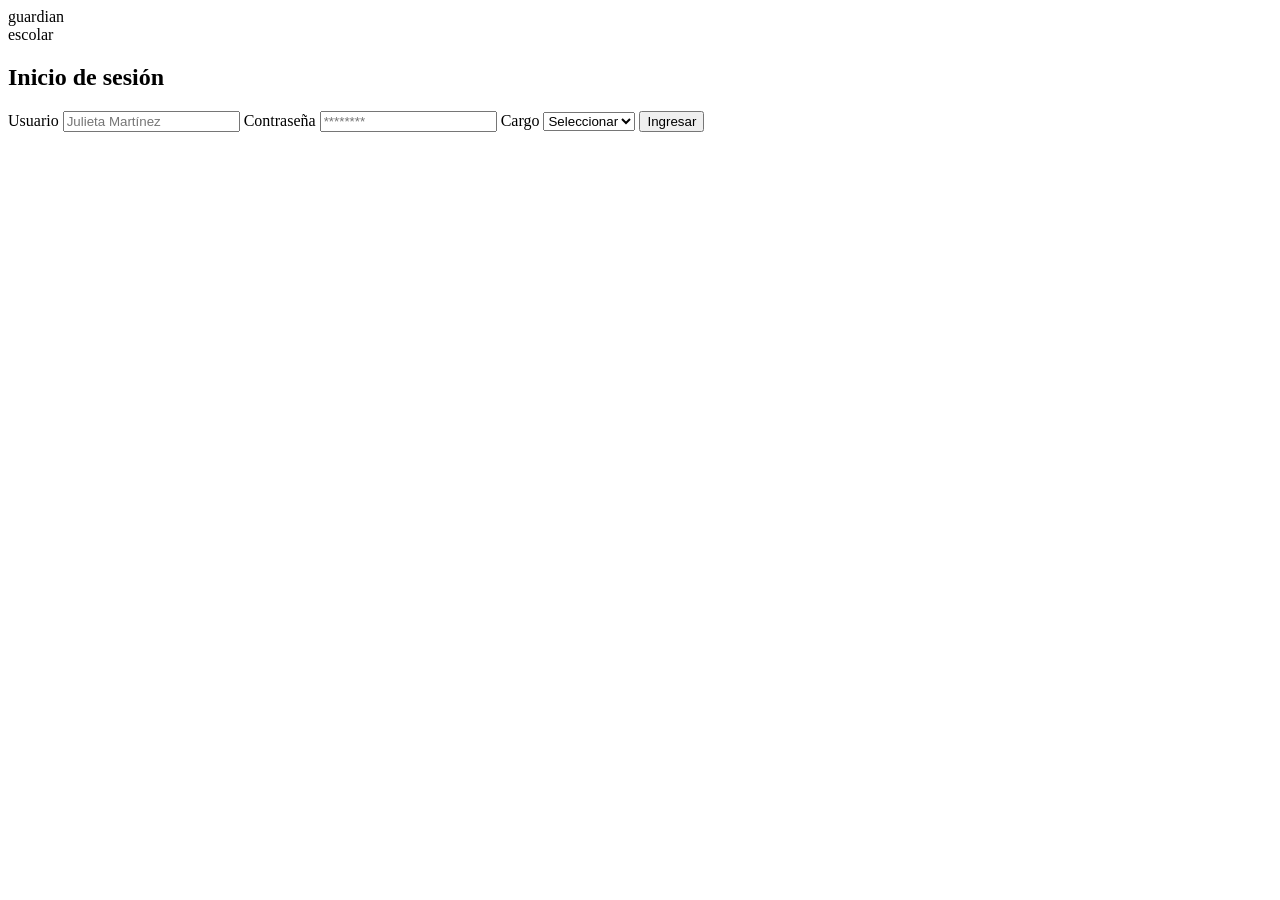
==== guardian escolar/index.html @ 588e2a41 "new" ====
<!DOCTYPE html>
<html lang="es">

<head>
    <meta charset="UTF-8">
    <meta name="viewport" content="width=device-width, initial-scale=1.0">
    <title>Guardian Escolar</title>

    <link rel="stylesheet" href="styles.css">
</head>

<body>

    <div class="contenedor">

        <div class="izquierda">

            <div class="titulo">guardian</div>

            <div class="subtitulo">escolar</div>


        </div>

        <div class="derecha">

            <form class="formulario">

                <h2>Inicio de sesión</h2>

                <label>Usuario</label>
                <input type="text" placeholder="Julieta Martínez">

                <label>Contraseña</label>
                <input type="password" placeholder="********">

                <label>Cargo</label>

                <select>
                    <option>Seleccionar</option>
                    <option>Docente</option>
                    <option>Acudiente</option>
                </select>

                <button type="submit">Ingresar</button>

            </form>

        </div>

    </div>

</body>

</html>
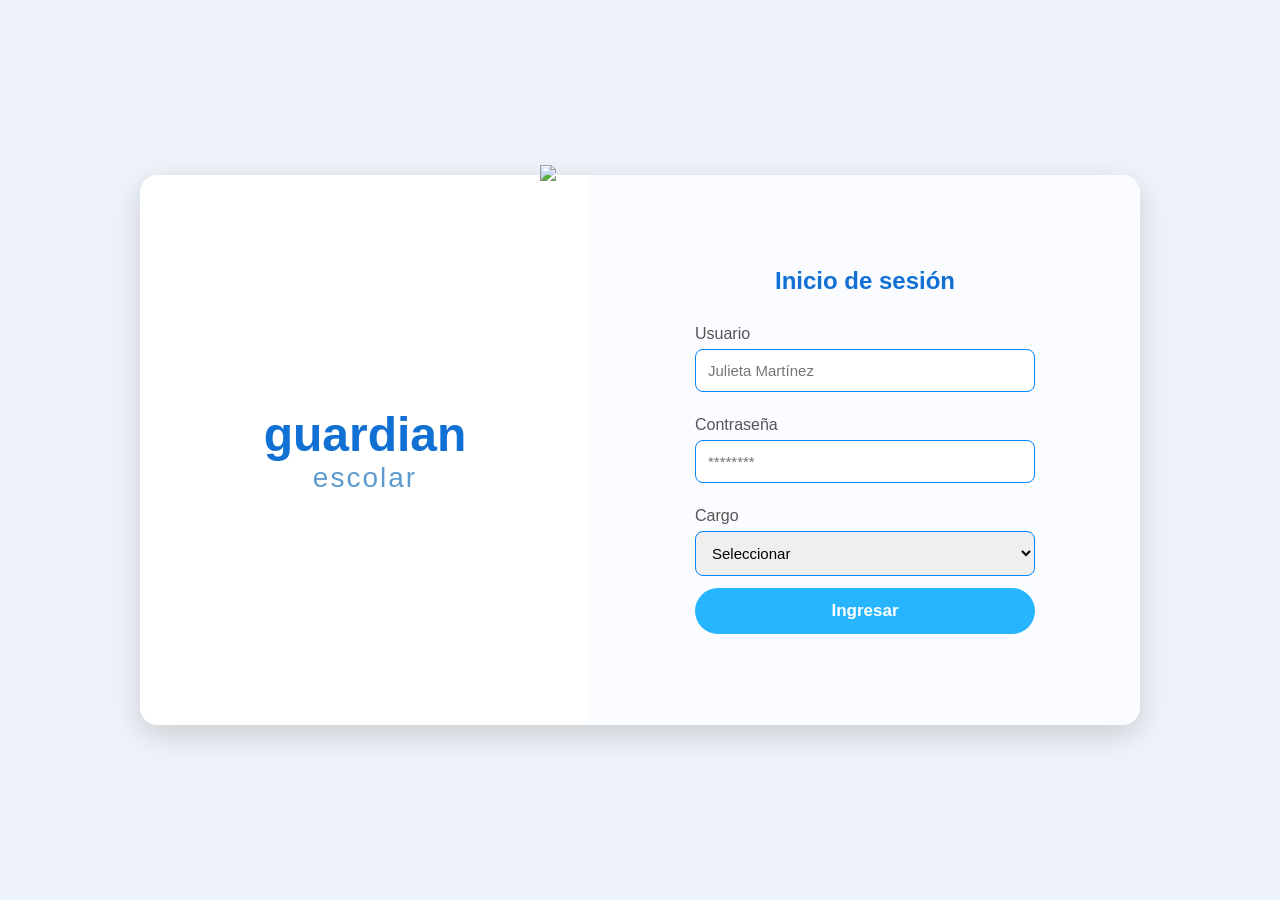
==== commit c4f39b6f: "inicio sesion" ====
--- a/guardian escolar/index.html
+++ b/guardian escolar/index.html
@@ -10,7 +10,7 @@
 </head>
 
 <body>
-
+    
     <div class="contenedor">
 
         <div class="izquierda">
@@ -43,13 +43,16 @@
                 </select>
 
                 <button type="submit">Ingresar</button>
+                
 
             </form>
 
         </div>
 
     </div>
+ <img src="https://i.pinimg.com/736x/c7/e7/03/c7e703869a0484472af6c8611025e481.jpg"
 
+ 
 </body>
 
 </html>
--- a/guardian escolar/styles.css
+++ b/guardian escolar/styles.css
@@ -0,0 +1,138 @@
+*{
+    margin:0;
+    padding:0;
+    box-sizing:border-box;
+    font-family:Segoe UI, sans-serif;
+}
+
+body{
+    background:#eef3f9;
+    display:flex;
+    justify-content:center;
+    align-items:center;
+    height:100vh;
+}
+.contenedor{
+    width:1000px;
+    height:550px;
+    background:rgb(255, 255, 255);
+    border-radius:18px;
+    overflow:hidden;
+    display:flex;
+    box-shadow:0 10px 30px rgba(0,0,0,.15);
+}
+
+.izquierda{
+    width:45%;
+    background:white;
+    display:flex;
+    flex-direction:column;
+    justify-content:center;
+    align-items:center;
+    position:relative;
+    padding:40px;
+}
+
+.logo{
+    width:220px;
+    margin-bottom:15px;
+}
+
+.titulo{
+    font-size:48px;
+    font-weight:bold;
+    color:#1170d3;
+}
+
+.subtitulo{
+    font-size:28px;
+    color:#5d9bcf;
+    letter-spacing:2px;
+}
+
+.paisaje{
+    position:absolute;
+    bottom:0;
+    left:0;
+    width:100%;
+}
+
+.derecha{
+    width:55%;
+    display:flex;
+    justify-content:center;
+    align-items:center;
+    background:#fafcff;
+}
+
+.formulario{
+    width:340px;
+}
+
+.formulario h2{
+    text-align:center;
+    color:#1170d3;
+    margin-bottom:30px;
+}
+
+label{
+    display:block;
+    margin-top:12px;
+    color:#555;
+}
+
+input,
+select{
+    width:100%;
+    padding:12px;
+    margin-top:6px;
+    margin-bottom:12px;
+    border:1px solid #0084ff;
+    border-radius:8px;
+    font-size:15px;
+}
+
+input:focus,
+select:focus{
+    outline:none;
+    border-color:#27b5ff;
+}
+
+button{
+    width:100%;
+    padding:13px;
+    border:none;
+    border-radius:30px;
+    background:#27b5ff;
+    color:rgb(255, 255, 255);
+    font-size:17px;
+    font-weight:bold;
+    cursor:pointer;
+    transition:0.3s;
+}
+img {
+  position: absolute;
+  top: 165px ;
+  width: 200px; 
+  height: auto;
+  object-fit: contain;
+
+}
+button:hover{
+    background:#0d99e3;
+}
+
+@media (max-width:900px){
+
+    .contenedor{
+        flex-direction:column;
+        width:95%;
+        height:auto;
+    }
+
+    .izquierda,
+    .derecha{
+        width:100%;
+    }
+
+}
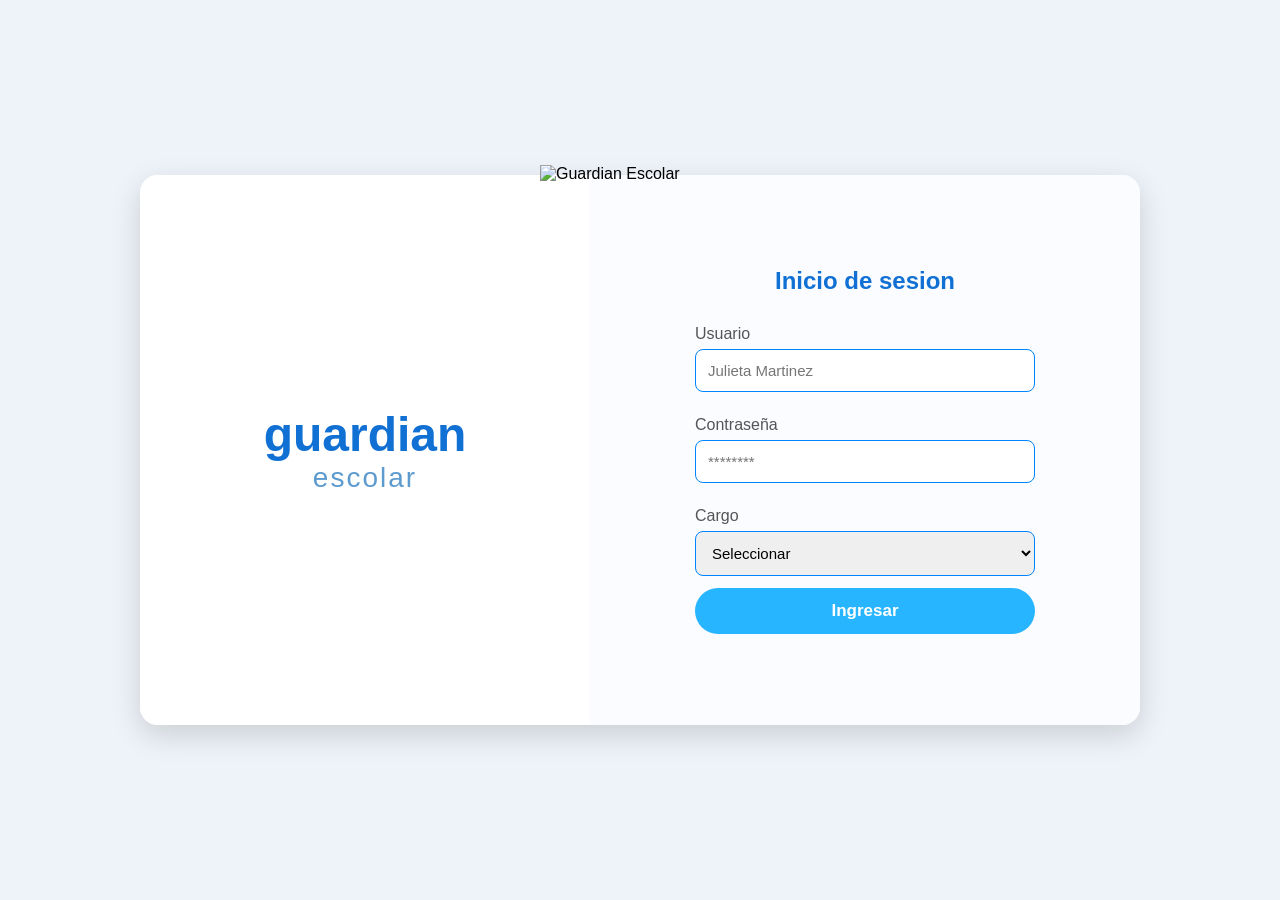
==== commit 961a91c9: "inicio sesion 2" ====
--- a/guardian escolar/index.html
+++ b/guardian escolar/index.html
@@ -26,10 +26,10 @@
 
             <form class="formulario">
 
-                <h2>Inicio de sesión</h2>
+                <h2>Inicio de sesion</h2>
 
                 <label>Usuario</label>
-                <input type="text" placeholder="Julieta Martínez">
+                <input type="text" placeholder="Julieta Martinez">
 
                 <label>Contraseña</label>
                 <input type="password" placeholder="********">
@@ -50,9 +50,9 @@
         </div>
 
     </div>
- <img src="https://i.pinimg.com/736x/c7/e7/03/c7e703869a0484472af6c8611025e481.jpg"
+ <img src="https://i.pinimg.com/736x/c7/e7/03/c7e703869a0484472af6c8611025e481.jpg"alt= "Guardian Escolar">
 
- 
+
 </body>
 
 </html>
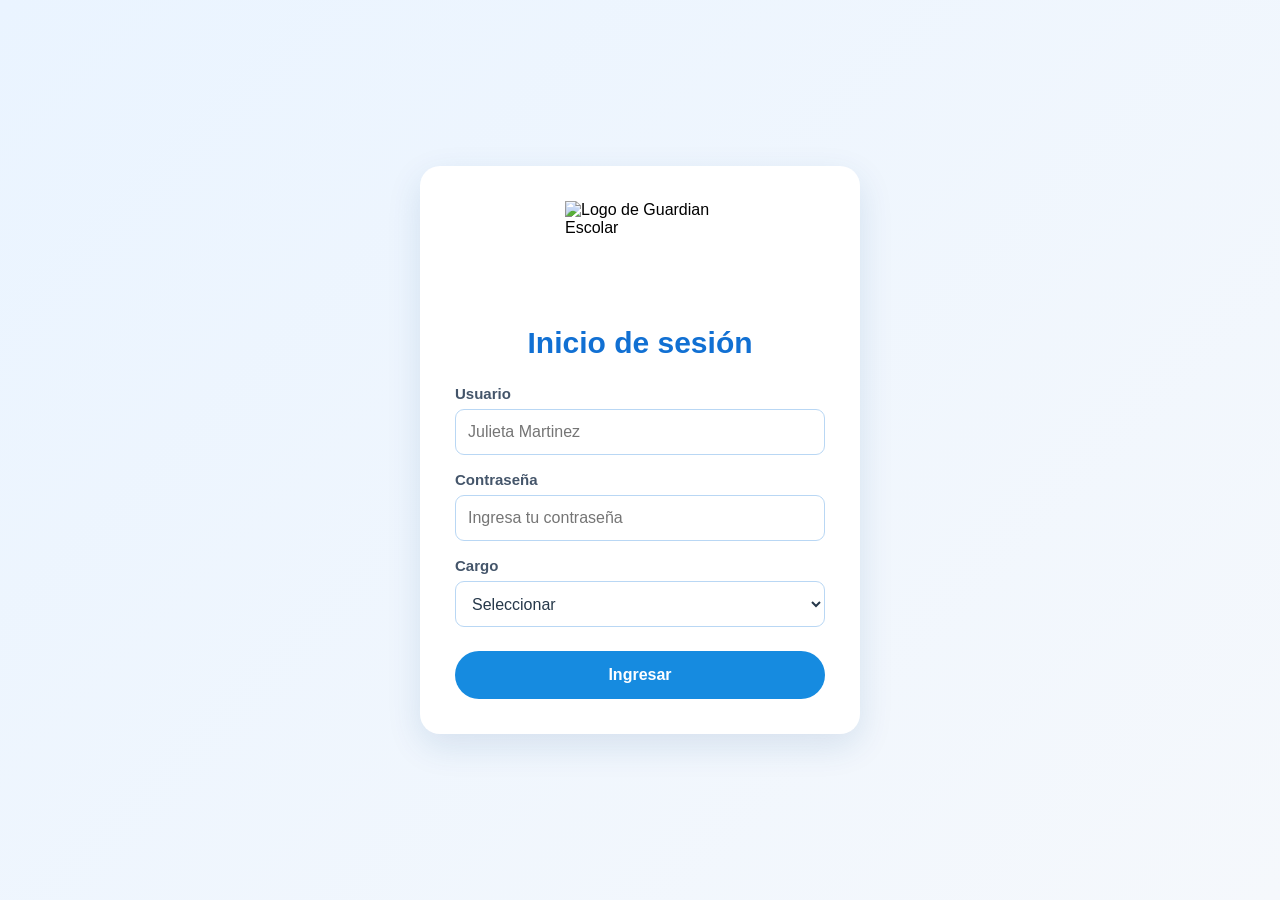
==== commit cfefe745: "Refactor login form structure in index.html" ====
--- a/guardian escolar/index.html
+++ b/guardian escolar/index.html
@@ -4,55 +4,65 @@
 <head>
     <meta charset="UTF-8">
     <meta name="viewport" content="width=device-width, initial-scale=1.0">
+
     <title>Guardian Escolar</title>
 
     <link rel="stylesheet" href="styles.css">
 </head>
 
 <body>
-    
-    <div class="contenedor">
 
-        <div class="izquierda">
+    <main class="contenedor">
 
-            <div class="titulo">guardian</div>
+        <form class="formulario">
 
-            <div class="subtitulo">escolar</div>
+            <img
+                class="logo"
+                src="https://i.pinimg.com/736x/c7/e7/03/c7e703869a0484472af6c8611025e481.jpg"
+                alt="Logo de Guardian Escolar"
+            >
 
+            <h1>Inicio de sesión</h1>
 
-        </div>
+            <div class="campo">
+                <label for="usuario">Usuario</label>
+                <input
+                    type="text"
+                    id="usuario"
+                    name="usuario"
+                    placeholder="Julieta Martinez"
+                    autocomplete="username"
+                    required
+                >
+            </div>
 
-        <div class="derecha">
+            <div class="campo">
+                <label for="contrasena">Contraseña</label>
+                <input
+                    type="password"
+                    id="contrasena"
+                    name="contrasena"
+                    placeholder="Ingresa tu contraseña"
+                    autocomplete="current-password"
+                    required
+                >
+            </div>
 
-            <form class="formulario">
+            <div class="campo">
+                <label for="cargo">Cargo</label>
+                <select id="cargo" name="cargo" required>
+                    <option value="">Seleccionar</option>
+                    <option value="docente">Docente</option>
+                    <option value="acudiente">Acudiente</option>
+                </select>
+            </div>
 
-                <h2>Inicio de sesion</h2>
+            <button type="submit">Ingresar</button>
 
-                <label>Usuario</label>
-                <input type="text" placeholder="Julieta Martinez">
+        </form>
 
-                <label>Contraseña</label>
-                <input type="password" placeholder="********">
-
-                <label>Cargo</label>
-
-                <select>
-                    <option>Seleccionar</option>
-                    <option>Docente</option>
-                    <option>Acudiente</option>
-                </select>
-
-                <button type="submit">Ingresar</button>
-                
-
-            </form>
-
-        </div>
-
-    </div>
- <img src="https://i.pinimg.com/736x/c7/e7/03/c7e703869a0484472af6c8611025e481.jpg"alt= "Guardian Escolar">
-
+    </main>
 
 </body>
 
-</html>+</html>
--- a/guardian escolar/styles.css
+++ b/guardian escolar/styles.css
@@ -1,138 +1,143 @@
-*{
-    margin:0;
-    padding:0;
-    box-sizing:border-box;
-    font-family:Segoe UI, sans-serif;
+* {
+    margin: 0;
+    padding: 0;
+    box-sizing: border-box;
 }
 
-body{
-    background:#eef3f9;
-    display:flex;
-    justify-content:center;
-    align-items:center;
-    height:100vh;
-}
-.contenedor{
-    width:1000px;
-    height:550px;
-    background:rgb(255, 255, 255);
-    border-radius:18px;
-    overflow:hidden;
-    display:flex;
-    box-shadow:0 10px 30px rgba(0,0,0,.15);
+body {
+    font-family: "Segoe UI", Arial, sans-serif;
+    background: linear-gradient(135deg, #eaf4ff, #f5f8fc);
+
+    min-height: 100vh;
+    min-height: 100dvh;
+
+    display: flex;
+    justify-content: center;
+    align-items: center;
+
+    padding: 24px;
 }
 
-.izquierda{
-    width:45%;
-    background:white;
-    display:flex;
-    flex-direction:column;
-    justify-content:center;
-    align-items:center;
-    position:relative;
-    padding:40px;
+.contenedor {
+    width: 100%;
+    max-width: 440px;
+
+    background: #ffffff;
+    border-radius: 20px;
+    padding: 35px;
+
+    box-shadow: 0 12px 35px rgba(20, 75, 130, 0.12);
 }
 
-.logo{
-    width:220px;
-    margin-bottom:15px;
+.formulario {
+    width: 100%;
+    display: flex;
+    flex-direction: column;
 }
 
-.titulo{
-    font-size:48px;
-    font-weight:bold;
-    color:#1170d3;
+.logo {
+    display: block;
+    width: 150px;
+    max-width: 100%;
+    height: 110px;
+
+    object-fit: contain;
+    margin: 0 auto 15px;
 }
 
-.subtitulo{
-    font-size:28px;
-    color:#5d9bcf;
-    letter-spacing:2px;
+.formulario h1 {
+    text-align: center;
+    color: #1170d3;
+    font-size: clamp(24px, 5vw, 30px);
+    margin-bottom: 25px;
 }
 
-.paisaje{
-    position:absolute;
-    bottom:0;
-    left:0;
-    width:100%;
+.campo {
+    width: 100%;
+    margin-bottom: 16px;
 }
 
-.derecha{
-    width:55%;
-    display:flex;
-    justify-content:center;
-    align-items:center;
-    background:#fafcff;
-}
-
-.formulario{
-    width:340px;
-}
-
-.formulario h2{
-    text-align:center;
-    color:#1170d3;
-    margin-bottom:30px;
-}
-
-label{
-    display:block;
-    margin-top:12px;
-    color:#555;
+.campo label {
+    display: block;
+    color: #44556a;
+    font-size: 15px;
+    font-weight: 600;
+    margin-bottom: 7px;
 }
 
 input,
-select{
-    width:100%;
-    padding:12px;
-    margin-top:6px;
-    margin-bottom:12px;
-    border:1px solid #0084ff;
-    border-radius:8px;
-    font-size:15px;
+select {
+    display: block;
+    width: 100%;
+    min-height: 46px;
+
+    padding: 12px;
+    border: 1px solid #b9d7f4;
+    border-radius: 9px;
+
+    background: #ffffff;
+    color: #26384a;
+    font-size: 16px;
 }
 
 input:focus,
-select:focus{
-    outline:none;
-    border-color:#27b5ff;
+select:focus {
+    outline: 2px solid #8acbff;
+    outline-offset: 2px;
+    border-color: #168be0;
 }
 
-button{
-    width:100%;
-    padding:13px;
-    border:none;
-    border-radius:30px;
-    background:#27b5ff;
-    color:rgb(255, 255, 255);
-    font-size:17px;
-    font-weight:bold;
-    cursor:pointer;
-    transition:0.3s;
-}
-img {
-  position: absolute;
-  top: 165px ;
-  width: 200px; 
-  height: auto;
-  object-fit: contain;
+button {
+    width: 100%;
+    min-height: 48px;
+    margin-top: 8px;
+    padding: 13px;
 
-}
-button:hover{
-    background:#0d99e3;
+    border: none;
+    border-radius: 30px;
+
+    background: #168be0;
+    color: #ffffff;
+
+    font-size: 16px;
+    font-weight: 700;
+    cursor: pointer;
+
+    transition: background-color 0.2s ease;
 }
 
-@media (max-width:900px){
+button:hover {
+    background: #0d70bb;
+}
 
-    .contenedor{
-        flex-direction:column;
-        width:95%;
-        height:auto;
+button:focus-visible {
+    outline: 3px solid #8acbff;
+    outline-offset: 3px;
+}
+
+@media (max-width: 480px) {
+    body {
+        padding: 16px;
+        align-items: center;
     }
 
-    .izquierda,
-    .derecha{
-        width:100%;
+    .contenedor {
+        padding: 26px 20px;
+        border-radius: 16px;
     }
 
-}+    .logo {
+        width: 125px;
+        height: 95px;
+    }
+
+    .formulario h1 {
+        margin-bottom: 22px;
+    }
+}
+
+@media (max-height: 600px) {
+    body {
+        align-items: flex-start;
+    }
+}
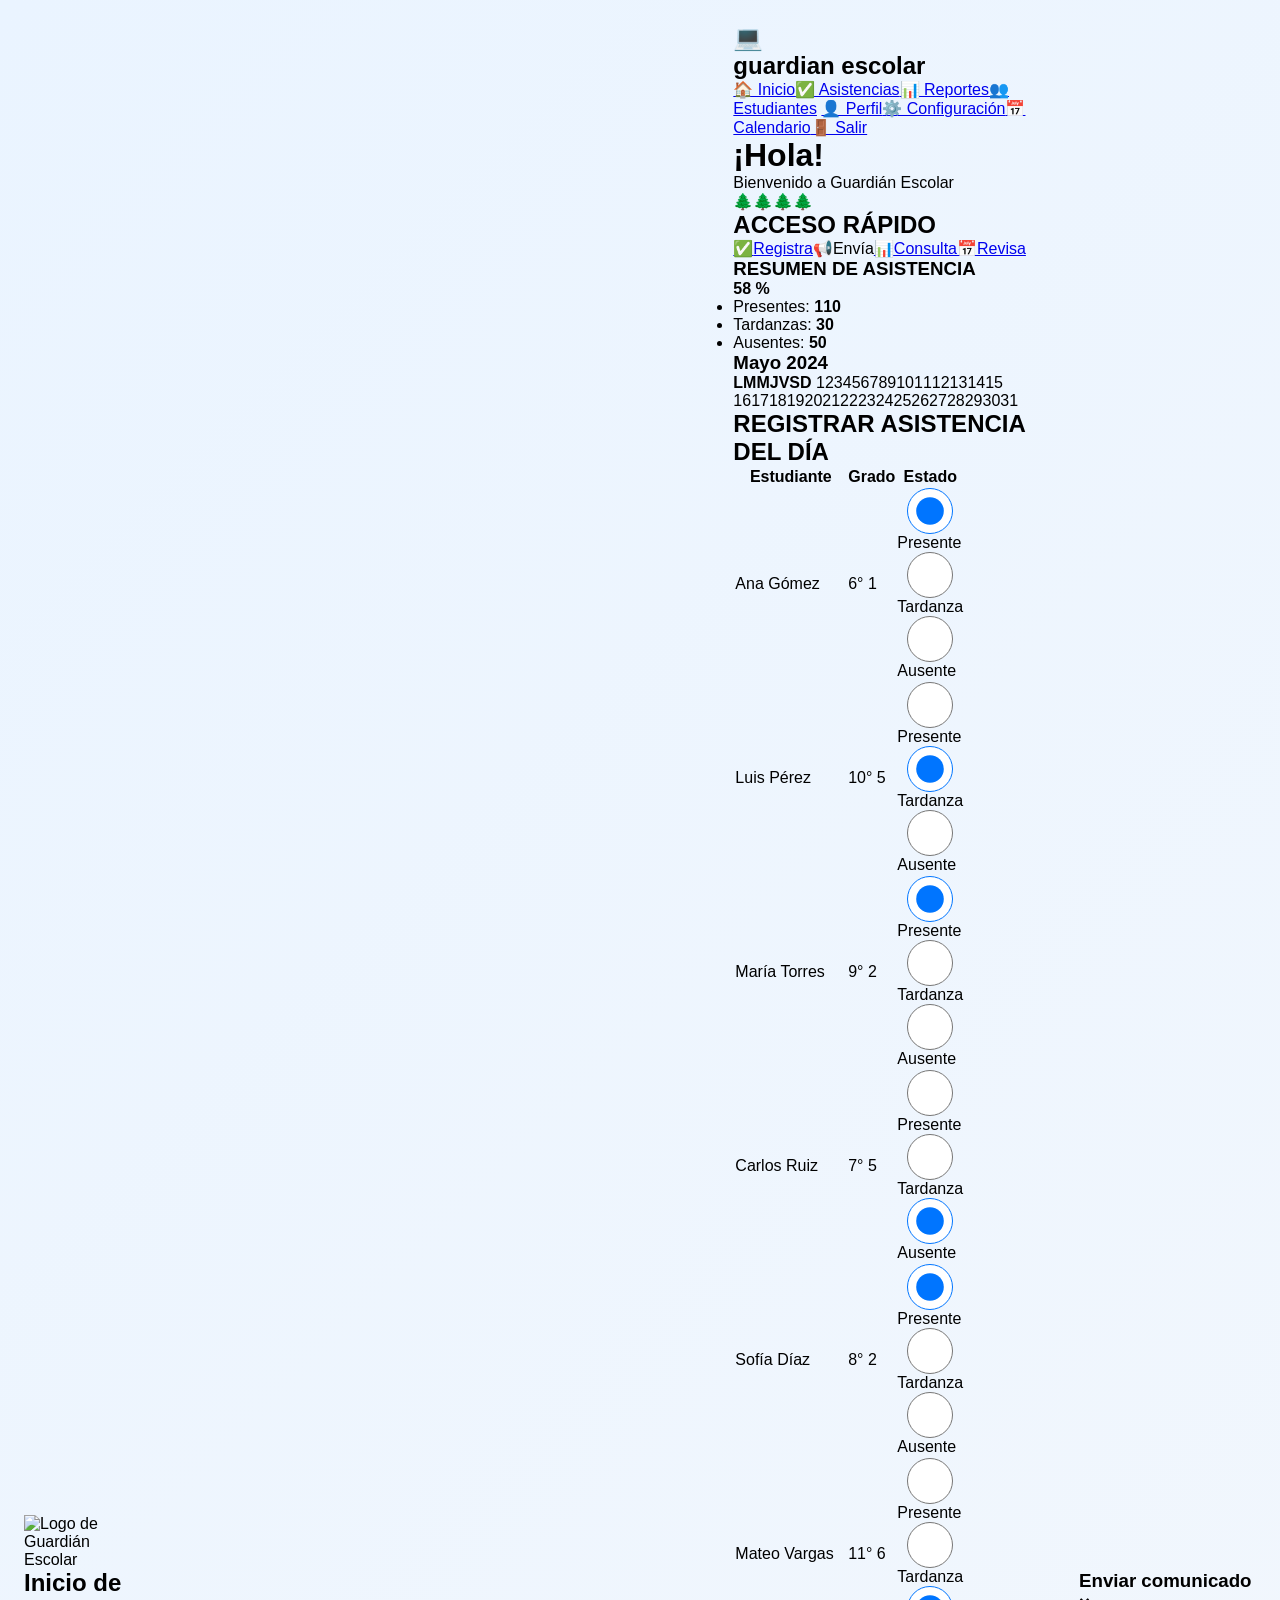
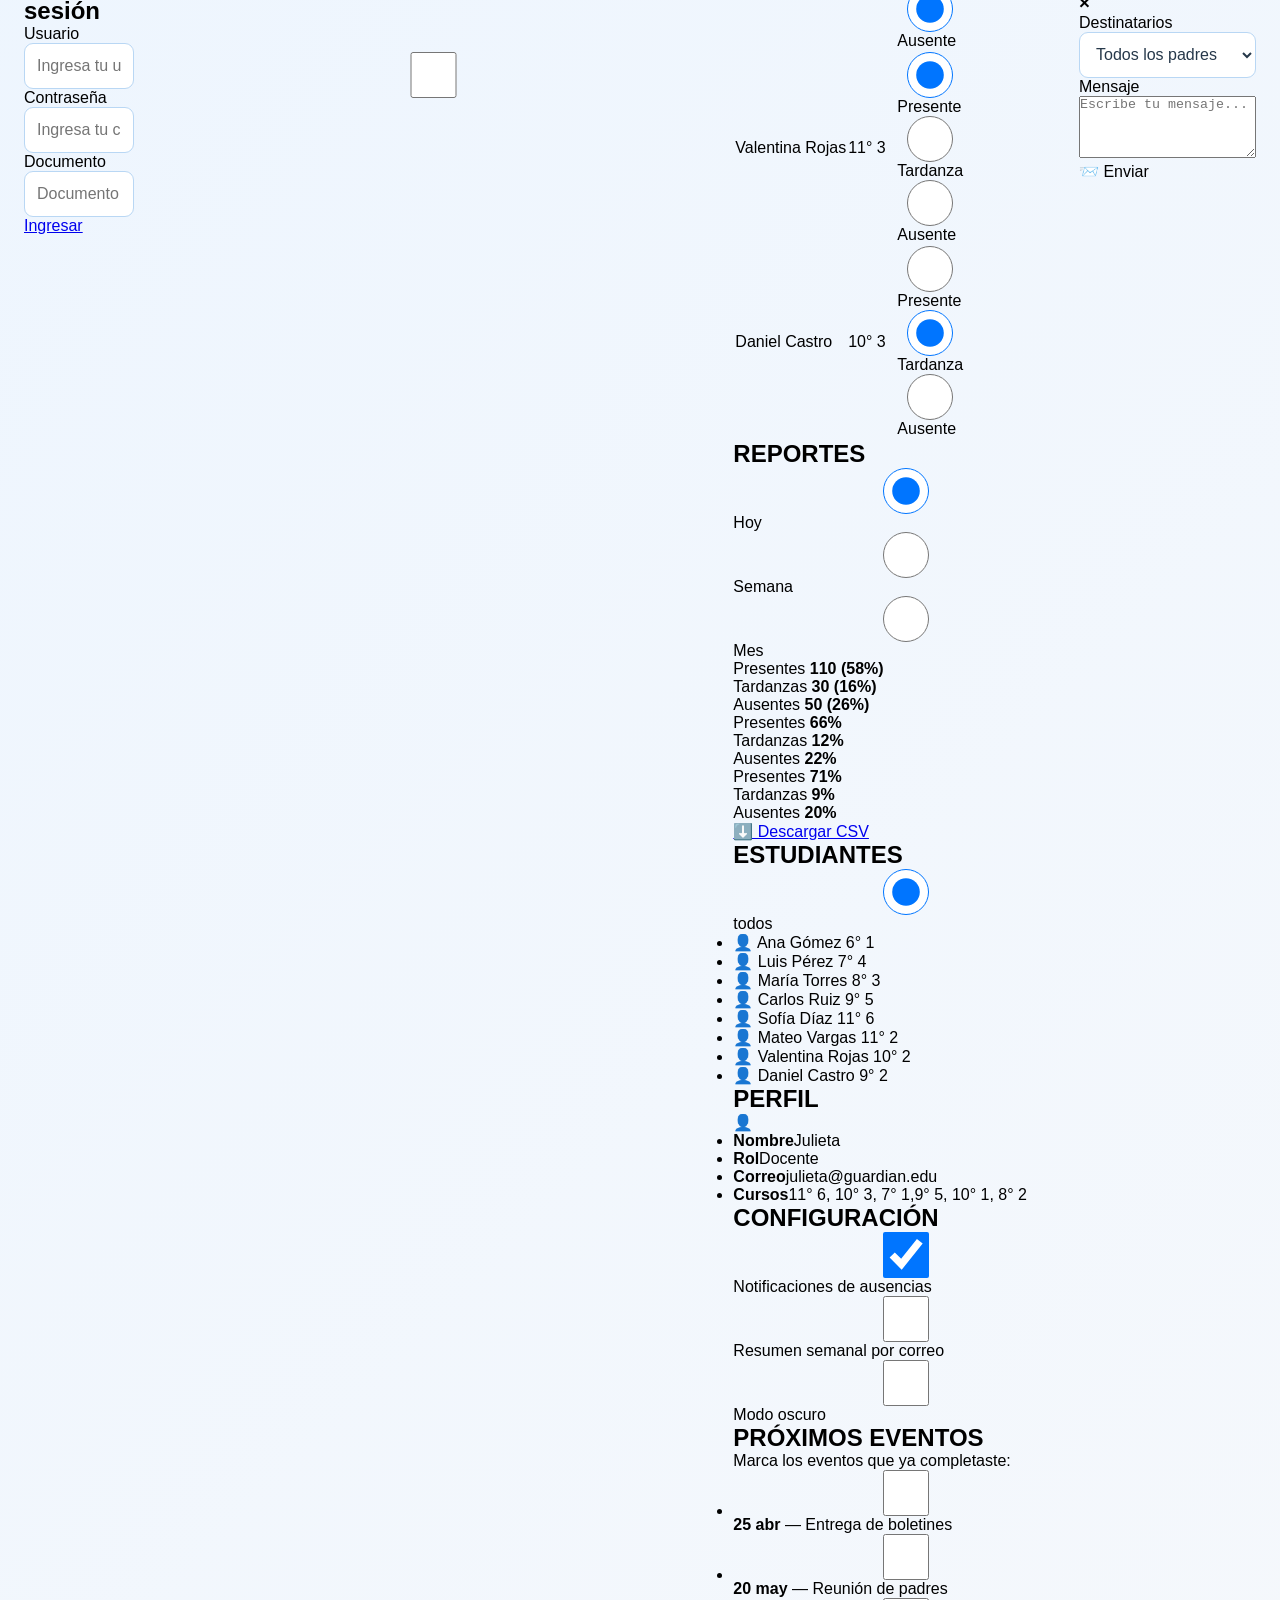
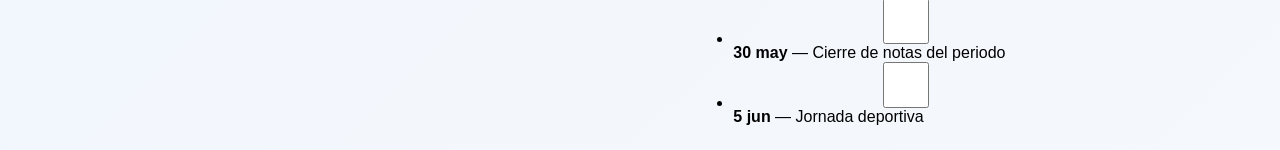
==== commit d81c4745: "Revise index.html for login and navigation enhancements Updated HTML structure and added login form " ====
--- a/guardian escolar/index.html
+++ b/guardian escolar/index.html
@@ -1,68 +1,97 @@
 <!DOCTYPE html>
 <html lang="es">
+<head>
+  <meta charset="UTF-8"><meta name="viewport" content="width=device-width, initial-scale=1">
+  <title>Guardián Escolar</title>
+  <link href="https://fonts.googleapis.com/css2?family=Fredoka:wght@400;500;600;700&display=swap" rel="stylesheet"><link href="styles.css" rel="stylesheet">
+</head>
+<body>
+<section id="login">
+  <form>
+    <img src="https://i.pinimg.com/736x/c7/e7/03/c7e703869a0484472af6c8611025e481.jpg" alt="Logo de Guardián Escolar">
+    <h1>Inicio de sesión</h1>
+    <label>Usuario <input type="text" placeholder="Ingresa tu usuario" required></label>
+    <label>Contraseña <input type="password" placeholder="Ingresa tu contraseña" required></label>
+    <label> Documento  <input type="password" placeholder="Documento del Docente" required></label>
+    <a class="btn" href="#inicio">Ingresar</a>
 
-<head>
-    <meta charset="UTF-8">
-    <meta name="viewport" content="width=device-width, initial-scale=1.0">
-
-    <title>Guardian Escolar</title>
-
-    <link rel="stylesheet" href="styles.css">
-</head>
-
-<body>
-
-    <main class="contenedor">
-
-        <form class="formulario">
-
-            <img
-                class="logo"
-                src="https://i.pinimg.com/736x/c7/e7/03/c7e703869a0484472af6c8611025e481.jpg"
-                alt="Logo de Guardian Escolar"
-            >
-
-            <h1>Inicio de sesión</h1>
-
-            <div class="campo">
-                <label for="usuario">Usuario</label>
-                <input
-                    type="text"
-                    id="usuario"
-                    name="usuario"
-                    placeholder="Julieta Martinez"
-                    autocomplete="username"
-                    required
-                >
-            </div>
-
-            <div class="campo">
-                <label for="contrasena">Contraseña</label>
-                <input
-                    type="password"
-                    id="contrasena"
-                    name="contrasena"
-                    placeholder="Ingresa tu contraseña"
-                    autocomplete="current-password"
-                    required
-                >
-            </div>
-
-            <div class="campo">
-                <label for="cargo">Cargo</label>
-                <select id="cargo" name="cargo" required>
-                    <option value="">Seleccionar</option>
-                    <option value="docente">Docente</option>
-                    <option value="acudiente">Acudiente</option>
-                </select>
-            </div>
-
-            <button type="submit">Ingresar</button>
-
-        </form>
-
-    </main>
-
-</body>
-
-</html>
+  </form>
+</section>
+<input type="checkbox" id="envia" hidden>
+<div class="app">
+  <aside><h2>💻<br>guardian <span>escolar</span></h2>
+    <nav>
+      <a href="#inicio">🏠 Inicio</a><a href="#asistencias">✅ Asistencias</a><a href="#reportes">📊 Reportes</a><a href="#estudiantes">👥 Estudiantes</a>
+      <a href="#perfil">👤 Perfil</a><a href="#configuracion">⚙️ Configuración</a><a href="#calendario">📅 Calendario</a><a href="#login">🚪 Salir</a>
+    </nav>
+  </aside>
+  <main>
+    <header><h1>¡Hola!</h1><p>Bienvenido a Guardián Escolar</p><span>🌲🌲🌲🌲</span></header>
+    <section class="view" id="inicio"><h2>ACCESO RÁPIDO</h2>
+      <div class="quick"><a href="#asistencias"><span>✅</span>Registra</a><label for="envia"><span>📢</span>Envía</label><a href="#reportes"><span>📊</span>Consulta</a><a href="#calendario"><span>📅</span>Revisa</a></div>
+      <div class="grid">
+        <article><h3>RESUMEN DE ASISTENCIA</h3><div class="donut"><strong>58 %</strong></div>
+          <ul class="legend"><li class="c1">Presentes: <strong>110</strong></li><li class="c2">Tardanzas: <strong>30</strong></li><li class="c3">Ausentes: <strong>50</strong></li></ul></article>
+        <article class="cal"><h3>Mayo 2024</h3>
+          <div>
+            <strong>L</strong><strong>M</strong><strong>M</strong><strong>J</strong><strong>V</strong><strong>S</strong><strong>D</strong>
+            <span>1</span><span>2</span><span>3</span><span>4</span><span>5</span><span>6</span><span>7</span><span>8</span><span>9</span><span>10</span><span>11</span><span>12</span><span>13</span><span>14</span><span class="today">15</span>
+            <span>16</span><span>17</span><span>18</span><span>19</span><span class="ev">20</span><span>21</span><span>22</span><span>23</span><span>24</span><span>25</span><span>26</span><span>27</span><span>28</span><span>29</span><span class="ev">30</span><span>31</span></div></article>
+      </div>
+    </section>
+    <section class="view" id="asistencias"><h2>REGISTRAR ASISTENCIA DEL DÍA</h2>
+      <article class="att"><table>
+        <thead><tr><th>Estudiante</th><th>Grado</th><th>Estado</th></tr></thead>
+        <tr><td>Ana Gómez</td><td>6° 1</td><td class="est"><label class="p"><input type="radio" name="s1" checked>Presente</label><label class="t"><input type="radio" name="s1">Tardanza</label><label class="a"><input type="radio" name="s1">Ausente</label></td></tr>
+        <tr><td>Luis Pérez</td><td>10° 5</td><td class="est"><label class="p"><input type="radio" name="s2">Presente</label><label class="t"><input type="radio" name="s2" checked>Tardanza</label><label class="a"><input type="radio" name="s2">Ausente</label></td></tr>
+        <tr><td>María Torres</td><td>9° 2</td><td class="est"><label class="p"><input type="radio" name="s3" checked>Presente</label><label class="t"><input type="radio" name="s3">Tardanza</label><label class="a"><input type="radio" name="s3">Ausente</label></td></tr>
+        <tr><td>Carlos Ruiz</td><td>7° 5</td><td class="est"><label class="p"><input type="radio" name="s4">Presente</label><label class="t"><input type="radio" name="s4">Tardanza</label><label class="a"><input type="radio" name="s4" checked>Ausente</label></td></tr>
+        <tr><td>Sofía Díaz</td><td>8° 2</td><td class="est"><label class="p"><input type="radio" name="s5" checked>Presente</label><label class="t"><input type="radio" name="s5">Tardanza</label><label class="a"><input type="radio" name="s5">Ausente</label></td></tr>
+        <tr><td>Mateo Vargas</td><td>11° 6</td><td class="est"><label class="p"><input type="radio" name="s6">Presente</label><label class="t"><input type="radio" name="s6">Tardanza</label><label class="a"><input type="radio" name="s6" checked>Ausente</label></td></tr>
+        <tr><td>Valentina Rojas</td><td>11° 3</td><td class="est"><label class="p"><input type="radio" name="s7" checked>Presente</label><label class="t"><input type="radio" name="s7">Tardanza</label><label class="a"><input type="radio" name="s7">Ausente</label></td></tr>
+        <tr><td>Daniel Castro</td><td>10° 3</td><td class="est"><label class="p"><input type="radio" name="s8">Presente</label><label class="t"><input type="radio" name="s8" checked>Tardanza</label><label class="a"><input type="radio" name="s8">Ausente</label></td></tr>
+      </table></article>
+    </section>
+    <section class="view" id="reportes"><h2>REPORTES</h2>
+      <article>
+        <div class="seg"><label><input type="radio" name="per" checked>Hoy</label><label><input type="radio" name="per">Semana</label><label><input type="radio" name="per">Mes</label></div>
+        <div class="bars hoy"><p class="c1" style="--w:58%">Presentes <strong>110 (58%)</strong></p><p class="c2" style="--w:16%">Tardanzas <strong>30 (16%)</strong></p><p class="c3" style="--w:26%">Ausentes <strong>50 (26%)</strong></p></div>
+        <div class="bars sem"><p class="c1" style="--w:66%">Presentes <strong>66%</strong></p><p class="c2" style="--w:12%">Tardanzas <strong>12%</strong></p><p class="c3" style="--w:22%">Ausentes <strong>22%</strong></p></div>
+        <div class="bars mes"><p class="c1" style="--w:71%">Presentes <strong>71%</strong></p><p class="c2" style="--w:9%">Tardanzas <strong>9%</strong></p><p class="c3" style="--w:20%">Ausentes <strong>20%</strong></p></div>
+        <a class="btn" download="asistencia.csv" href="data:text/csv;charset=utf-8,Estudiante,Grado,Estado%0AAna%20G%C3%B3mez,5%C2%B0%20A,Presente%0ALuis%20P%C3%A9rez,5%C2%B0%20A,Tardanza%0AMar%C3%ADa%20Torres,5%C2%B0%20B,Presente%0ACarlos%20Ruiz,6%C2%B0%20A,Ausente%0ASof%C3%ADa%20D%C3%ADaz,6%C2%B0%20A,Presente%0AMateo%20Vargas,6%C2%B0%20B,Ausente%0AValentina%20Rojas,7%C2%B0%20A,Presente%0ADaniel%20Castro,7%C2%B0%20B,Tardanza">⬇️ Descargar CSV</a></article>
+    </section>
+    <section class="view" id="estudiantes"><h2>ESTUDIANTES</h2>
+      <article>
+        <div class="seg"><label><input type="radio" name="g" checked>todos</label></div>
+        <ul class="list">
+          <li class="g6">👤 Ana Gómez <span>6° 1</span></li><li class="g7">👤 Luis Pérez <span>7° 4</span></li>
+          <li class="g8">👤 María Torres <span>8° 3</span></li><li class="g9">👤 Carlos Ruiz <span>9° 5</span></li>
+          <li class="g11">👤 Sofía Díaz <span>11° 6</span></li><li class="g11">👤 Mateo Vargas <span>11° 2</span></li>
+          <li class="g10">👤 Valentina Rojas <span>10° 2</span></li><li class="g9">👤 Daniel Castro <span>9° 2</span></li></ul></article>
+    </section>
+    <section class="view" id="perfil"><h2>PERFIL</h2>
+      <article class="profile"><div class="avatar">👤</div>
+        <ul class="info"><li><strong>Nombre</strong>Julieta</li><li><strong>Rol</strong>Docente</li><li><strong>Correo</strong>julieta@guardian.edu</li><li><strong>Cursos</strong>11° 6, 10° 3, 7° 1,9° 5, 10° 1, 8° 2</li></ul></article>
+    </section>
+    <section class="view" id="configuracion"><h2>CONFIGURACIÓN</h2>
+      <article>
+        <label class="switch"><input type="checkbox" checked>Notificaciones de ausencias</label>
+        <label class="switch"><input type="checkbox">Resumen semanal por correo</label>
+        <label class="switch"><input type="checkbox" id="dark">Modo oscuro</label></article>
+    </section>
+    <section class="view" id="calendario"><h2>PRÓXIMOS EVENTOS</h2>
+      <article><p class="muted">Marca los eventos que ya completaste:</p>
+        <ul class="list tasks">
+          <li><label><input type="checkbox"><strong>25 abr</strong> — Entrega de boletines</label></li><li><label><input type="checkbox"><strong>20 may</strong> — Reunión de padres</label></li>
+          <li><label><input type="checkbox"><strong>30 may</strong> — Cierre de notas del periodo</label></li><li><label><input type="checkbox"><strong>5 jun</strong> — Jornada deportiva</label></li></ul></article>
+    </section>
+  </main></div>
+<div class="modal">
+  <form>
+    <h3>Enviar comunicado <label for="envia">×</label></h3>
+    <label>Destinatarios <select><option>Todos los padres</option><option>Solo padres de ausentes</option><option>Docentes</option></select></label>
+    <label>Mensaje <textarea rows="4" placeholder="Escribe tu mensaje..."></textarea></label>
+    <label class="btn" for="envia">📨 Enviar</label>
+  </form>
+</div>
+</body></html>
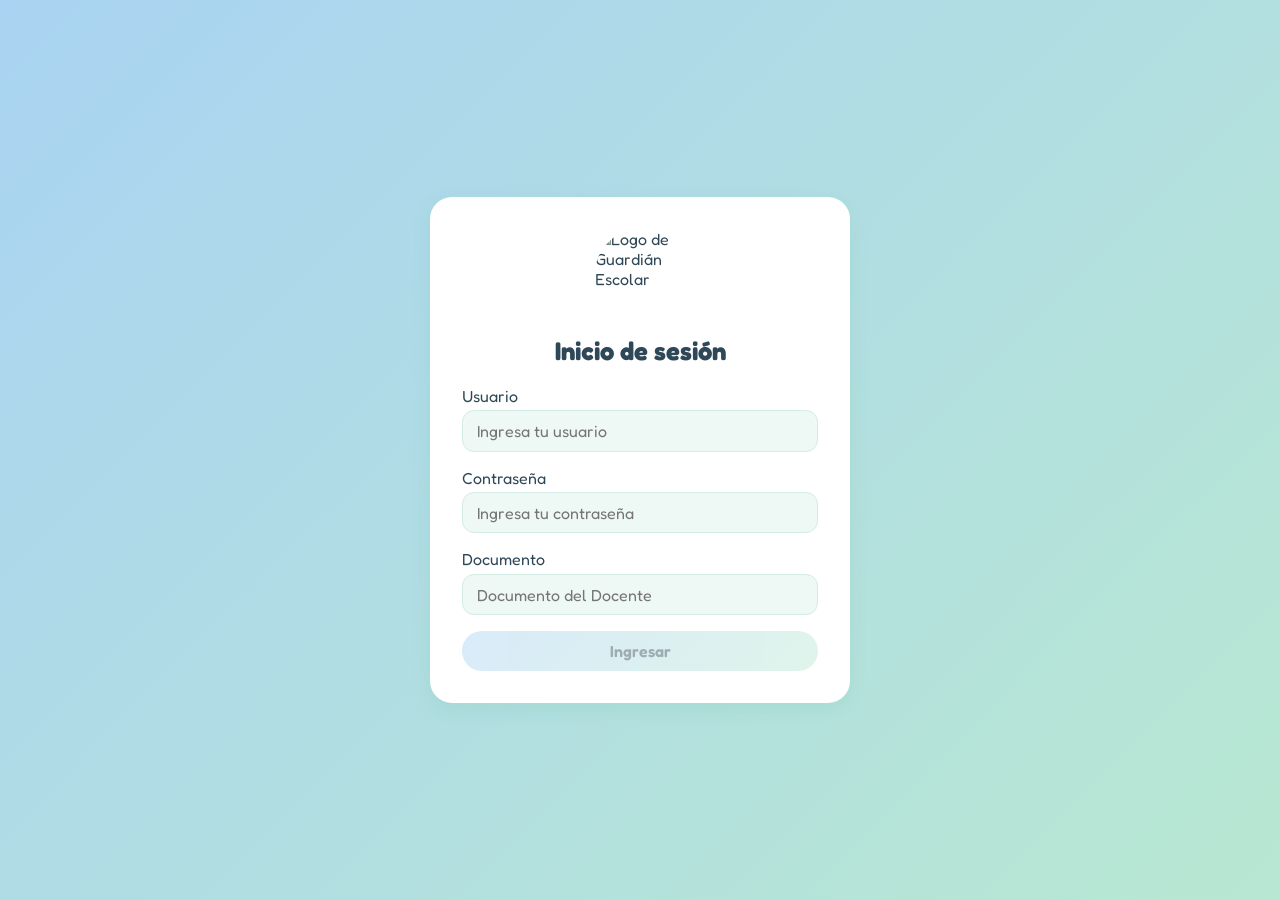
==== commit 93827ec4: "Update event dates in index.html" ====
--- a/guardian escolar/index.html
+++ b/guardian escolar/index.html
@@ -32,7 +32,7 @@
       <div class="grid">
         <article><h3>RESUMEN DE ASISTENCIA</h3><div class="donut"><strong>58 %</strong></div>
           <ul class="legend"><li class="c1">Presentes: <strong>110</strong></li><li class="c2">Tardanzas: <strong>30</strong></li><li class="c3">Ausentes: <strong>50</strong></li></ul></article>
-        <article class="cal"><h3>Mayo 2024</h3>
+        <article class="cal"><h3>Mayo 2026</h3>
           <div>
             <strong>L</strong><strong>M</strong><strong>M</strong><strong>J</strong><strong>V</strong><strong>S</strong><strong>D</strong>
             <span>1</span><span>2</span><span>3</span><span>4</span><span>5</span><span>6</span><span>7</span><span>8</span><span>9</span><span>10</span><span>11</span><span>12</span><span>13</span><span>14</span><span class="today">15</span>
@@ -82,8 +82,8 @@
     <section class="view" id="calendario"><h2>PRÓXIMOS EVENTOS</h2>
       <article><p class="muted">Marca los eventos que ya completaste:</p>
         <ul class="list tasks">
-          <li><label><input type="checkbox"><strong>25 abr</strong> — Entrega de boletines</label></li><li><label><input type="checkbox"><strong>20 may</strong> — Reunión de padres</label></li>
-          <li><label><input type="checkbox"><strong>30 may</strong> — Cierre de notas del periodo</label></li><li><label><input type="checkbox"><strong>5 jun</strong> — Jornada deportiva</label></li></ul></article>
+          <li><label><input type="checkbox"><strong>5 may</strong> — Entrega de boletines</label></li><li><label><input type="checkbox"><strong>10 may</strong> — Reunión de padres</label></li>
+          <li><label><input type="checkbox"><strong>22 may</strong> — Cierre de notas del periodo</label></li><li><label><input type="checkbox"><strong>30 may</strong> — Jornada deportiva</label></li></ul></article>
     </section>
   </main></div>
 <div class="modal">
--- a/guardian escolar/styles.css
+++ b/guardian escolar/styles.css
@@ -1,143 +1,77 @@
-* {
-    margin: 0;
-    padding: 0;
-    box-sizing: border-box;
+:root { --bg: #eef8f5; --card: #ffffff; --ink: #2f4858; --muted: #6b8794; --line: #d5ebe6;
+  --blue: #a9d3f2; --blue-d: #5fa5da; --green: #b8e8d2; --green-d: #6fc3a0; --teal: #8fd0cc;
+  --shadow: 0 6px 18px rgba(111, 195, 160, .18); }
+body:has(#dark:checked) { --bg: #1f3340; --card: #2a4452; --ink: #e3f4ef; --muted: #a6c3c4; --line: #3b5866; }
+* { box-sizing: border-box; }
+body { margin: 0; font-family: Fredoka, sans-serif; background: var(--bg); color: var(--ink); }
+h1, h2, h3, p, ul { margin: 0; padding: 0; list-style: none; }
+a { color: inherit; text-decoration: none; }
+label { cursor: pointer; }
+.c1 { --c: var(--blue); } .c2 { --c: var(--green); } .c3 { --c: var(--teal); }
+article, form { background: var(--card); border-radius: 22px; padding: 1.5rem; box-shadow: var(--shadow); }
+.view > h2 { font-size: 1rem; letter-spacing: .08em; color: var(--blue-d); margin-bottom: 1rem; }
+.btn { display: inline-flex; align-items: center; justify-content: center; gap: .4rem; padding: .6rem 1.4rem; border-radius: 99px; background: linear-gradient(135deg, var(--blue), var(--green)); color: #2f4858; font: 600 1rem Fredoka, sans-serif; }
+input[type=text], input[type=password], select, textarea { display: block; width: 100%; margin: .3rem 0 1rem; padding: .6rem .9rem; font: inherit; color: var(--ink); background: var(--bg); border: 1px solid var(--line); border-radius: 12px; }
+.seg { display: inline-flex; padding: 4px; margin-bottom: 1.2rem; background: var(--bg); border-radius: 99px; }
+.seg input, .est input { position: absolute; opacity: 0; pointer-events: none; }
+.seg label { padding: .4rem 1.1rem; border-radius: 99px; }
+.seg label:has(:checked) { background: var(--blue); font-weight: 600; }
+.list li { display: flex; justify-content: space-between; padding: .75rem 1rem; border-bottom: 1px solid var(--line); }
+#login { min-height: 100vh; display: grid; place-items: center; padding: 1rem; background: linear-gradient(135deg, var(--blue), var(--green)); }
+#login form { width: min(100%, 420px); padding: 2rem; }
+#login h1 { text-align: center; font-size: 1.6rem; margin-bottom: 1.2rem; }
+#login img { display: block; width: 90px; height: 90px; margin: 0 auto 1rem; border-radius: 50%; object-fit: cover; }
+#login .btn { display: flex; }
+#login p { text-align: center; color: var(--muted); font-size: .85rem; margin-top: .6rem; }
+#login form:invalid .btn { opacity: .45; pointer-events: none; }
+#login form:valid p { visibility: hidden; }
+.app { display: none; min-height: 100vh; }
+body:has(.view:target) .app { display: flex; }
+body:has(.view:target) #login { display: none; }
+aside { width: 220px; padding: 1.5rem 1rem; background: linear-gradient(180deg, var(--blue), var(--green)); }
+aside h2 { text-align: center; font-size: 1.4rem; line-height: 1.1; margin-bottom: 1.5rem; }
+aside h2 span { display: block; font-size: .9rem; font-weight: 400; letter-spacing: .2em; }
+aside nav a { display: flex; align-items: center; gap: .6rem; padding: .65rem 1rem; border-radius: 14px; font-weight: 500; }
+aside nav a:hover, aside nav a:focus { background: rgba(255, 255, 255, .45); outline: 0; }
+main { flex: 1; min-width: 0; padding: 1.5rem; }
+.view { display: none; scroll-margin-top: 30rem; } .view:target { display: block; }
+header { position: relative; margin-bottom: 1.5rem; padding: 2rem; border-radius: 24px; background: linear-gradient(120deg, var(--blue), var(--green)); }
+header span { position: absolute; right: 2rem; bottom: 1rem; font-size: 2.4rem; opacity: .7; }
+.quick { display: flex; flex-wrap: wrap; gap: 1rem; margin-bottom: 1.5rem; }
+.quick > * { width: 110px; height: 110px; display: flex; flex-direction: column; align-items: center; justify-content: center; border-radius: 24px; background: var(--card); font-weight: 600; box-shadow: var(--shadow); }
+.quick span { font-size: 2.2rem; }
+.grid { display: grid; grid-template-columns: 7fr 5fr; gap: 1.5rem; }
+.donut { width: 150px; height: 150px; margin: 1rem auto; border-radius: 50%; display: grid; place-items: center; background: conic-gradient(var(--blue) 0 58%, var(--green) 58% 74%, var(--teal) 74%); }
+.donut strong { width: 100px; height: 100px; border-radius: 50%; display: grid; place-items: center; background: var(--card); font-size: 1.4rem; }
+.legend li { display: flex; align-items: center; gap: .5rem; padding: .25rem 0; font-weight: 600; }
+.legend li::before { content: ""; width: 12px; height: 12px; border-radius: 50%; background: var(--c); }
+.cal { text-align: center; }
+.cal div { display: grid; grid-template-columns: repeat(7, 1fr); gap: 4px; margin-top: .5rem; }
+.cal span { padding: .35rem 0; border-radius: 50%; }
+.cal span:first-of-type { grid-column: 3; }
+.cal .today { background: var(--blue); font-weight: 700; } .cal .ev { background: var(--green); }
+table { width: 100%; border-collapse: collapse; }
+th, td { padding: .65rem; text-align: left; border-bottom: 1px solid var(--line); }
+th:last-child, .est { text-align: right; }
+.est label { display: inline-block; margin-left: .3rem; padding: .25rem .8rem; border: 1px solid var(--line); border-radius: 99px; font-size: .9rem; }
+.est .p:has(:checked) { background: var(--blue); }
+.est .t:has(:checked) { background: var(--green); }
+.est .a:has(:checked) { background: var(--teal); }
+.bars { display: none; }
+.seg:has(label:nth-child(1) :checked) ~ .hoy, .seg:has(label:nth-child(2) :checked) ~ .sem, .seg:has(label:nth-child(3) :checked) ~ .mes { display: block; }
+.bars p { display: flex; justify-content: space-between; flex-wrap: wrap; font-weight: 600; margin-bottom: 1rem; }
+.bars p::after { content: ""; width: 100%; height: 16px; margin-top: .3rem; border-radius: 99px; background: linear-gradient(90deg, var(--c) var(--w), var(--bg) var(--w)); }
+article:has(.seg label:nth-child(2) :checked) li:not(.g5), article:has(.seg label:nth-child(3) :checked) li:not(.g6), article:has(.seg label:nth-child(4) :checked) li:not(.g7) { display: none; }
+.profile { display: flex; flex-wrap: wrap; align-items: center; gap: 1.5rem; }
+.avatar { width: 90px; height: 90px; display: grid; place-items: center; border-radius: 50%; font-size: 2.2rem; background: linear-gradient(135deg, var(--blue), var(--green)); }
+.info strong { margin-right: .6rem; }
+.switch, .tasks label { display: flex; align-items: center; gap: .8rem; padding: .3rem 0; }
+.switch input, .tasks input { accent-color: var(--green-d); width: 1.1rem; height: 1.1rem; }
+.tasks label:has(:checked) { text-decoration: line-through; opacity: .55; }
+.modal { display: none; position: fixed; inset: 0; z-index: 10; place-items: center; background: rgba(47, 72, 88, .35); }
+body:has(#envia:checked) .modal { display: grid; }
+.modal form { width: min(92vw, 440px); border-radius: 24px; }
+.modal h3 { display: flex; justify-content: space-between; margin-bottom: 1rem; }
+@media (max-width: 768px) {
+  .app { flex-direction: column; } aside { width: 100%; padding: 1rem; } aside nav { display: flex; flex-wrap: wrap; } .grid { grid-template-columns: 1fr; } header span { display: none; }
 }
-
-body {
-    font-family: "Segoe UI", Arial, sans-serif;
-    background: linear-gradient(135deg, #eaf4ff, #f5f8fc);
-
-    min-height: 100vh;
-    min-height: 100dvh;
-
-    display: flex;
-    justify-content: center;
-    align-items: center;
-
-    padding: 24px;
-}
-
-.contenedor {
-    width: 100%;
-    max-width: 440px;
-
-    background: #ffffff;
-    border-radius: 20px;
-    padding: 35px;
-
-    box-shadow: 0 12px 35px rgba(20, 75, 130, 0.12);
-}
-
-.formulario {
-    width: 100%;
-    display: flex;
-    flex-direction: column;
-}
-
-.logo {
-    display: block;
-    width: 150px;
-    max-width: 100%;
-    height: 110px;
-
-    object-fit: contain;
-    margin: 0 auto 15px;
-}
-
-.formulario h1 {
-    text-align: center;
-    color: #1170d3;
-    font-size: clamp(24px, 5vw, 30px);
-    margin-bottom: 25px;
-}
-
-.campo {
-    width: 100%;
-    margin-bottom: 16px;
-}
-
-.campo label {
-    display: block;
-    color: #44556a;
-    font-size: 15px;
-    font-weight: 600;
-    margin-bottom: 7px;
-}
-
-input,
-select {
-    display: block;
-    width: 100%;
-    min-height: 46px;
-
-    padding: 12px;
-    border: 1px solid #b9d7f4;
-    border-radius: 9px;
-
-    background: #ffffff;
-    color: #26384a;
-    font-size: 16px;
-}
-
-input:focus,
-select:focus {
-    outline: 2px solid #8acbff;
-    outline-offset: 2px;
-    border-color: #168be0;
-}
-
-button {
-    width: 100%;
-    min-height: 48px;
-    margin-top: 8px;
-    padding: 13px;
-
-    border: none;
-    border-radius: 30px;
-
-    background: #168be0;
-    color: #ffffff;
-
-    font-size: 16px;
-    font-weight: 700;
-    cursor: pointer;
-
-    transition: background-color 0.2s ease;
-}
-
-button:hover {
-    background: #0d70bb;
-}
-
-button:focus-visible {
-    outline: 3px solid #8acbff;
-    outline-offset: 3px;
-}
-
-@media (max-width: 480px) {
-    body {
-        padding: 16px;
-        align-items: center;
-    }
-
-    .contenedor {
-        padding: 26px 20px;
-        border-radius: 16px;
-    }
-
-    .logo {
-        width: 125px;
-        height: 95px;
-    }
-
-    .formulario h1 {
-        margin-bottom: 22px;
-    }
-}
-
-@media (max-height: 600px) {
-    body {
-        align-items: flex-start;
-    }
-}
